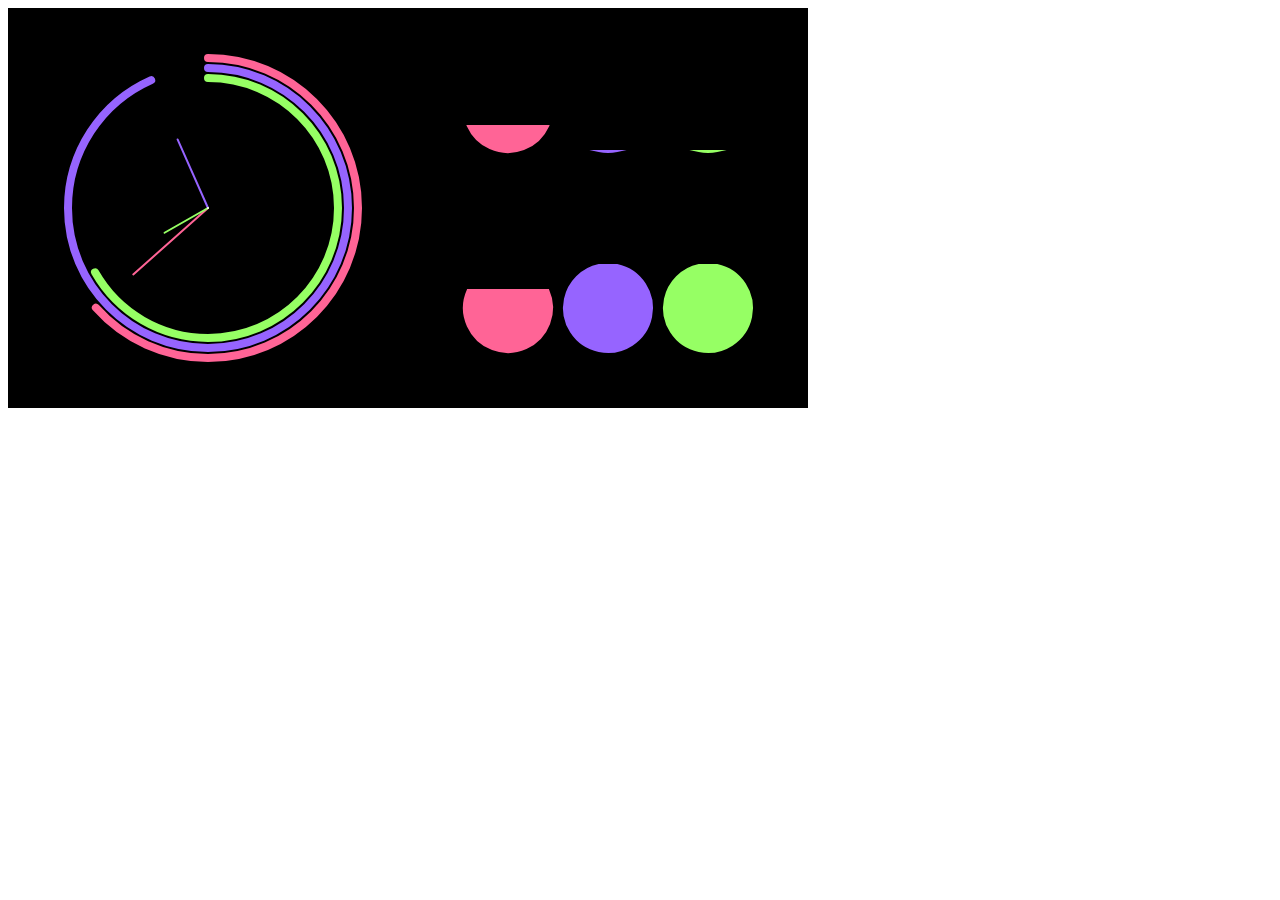
==== Clock/index.html @ 978b57fd "Add files via upload" ====
<!DOCTYPE html>
<html>
<head>
	<meta charset="UTF-8">
	<meta http-equiv="X-UA-Compatible" content="IE=edge">
	<meta name="viewport" content="width=device-width, initial-scale=1">

	<title>codingtrain</title>

	<script src="libraries/p5.js"></script>
	<script src="libraries/p5.dom.js"></script>
	<script src="libraries/p5.sound.js"></script>
	<script src="sketch.js"></script>
</head>
<body>
</body>
</html>
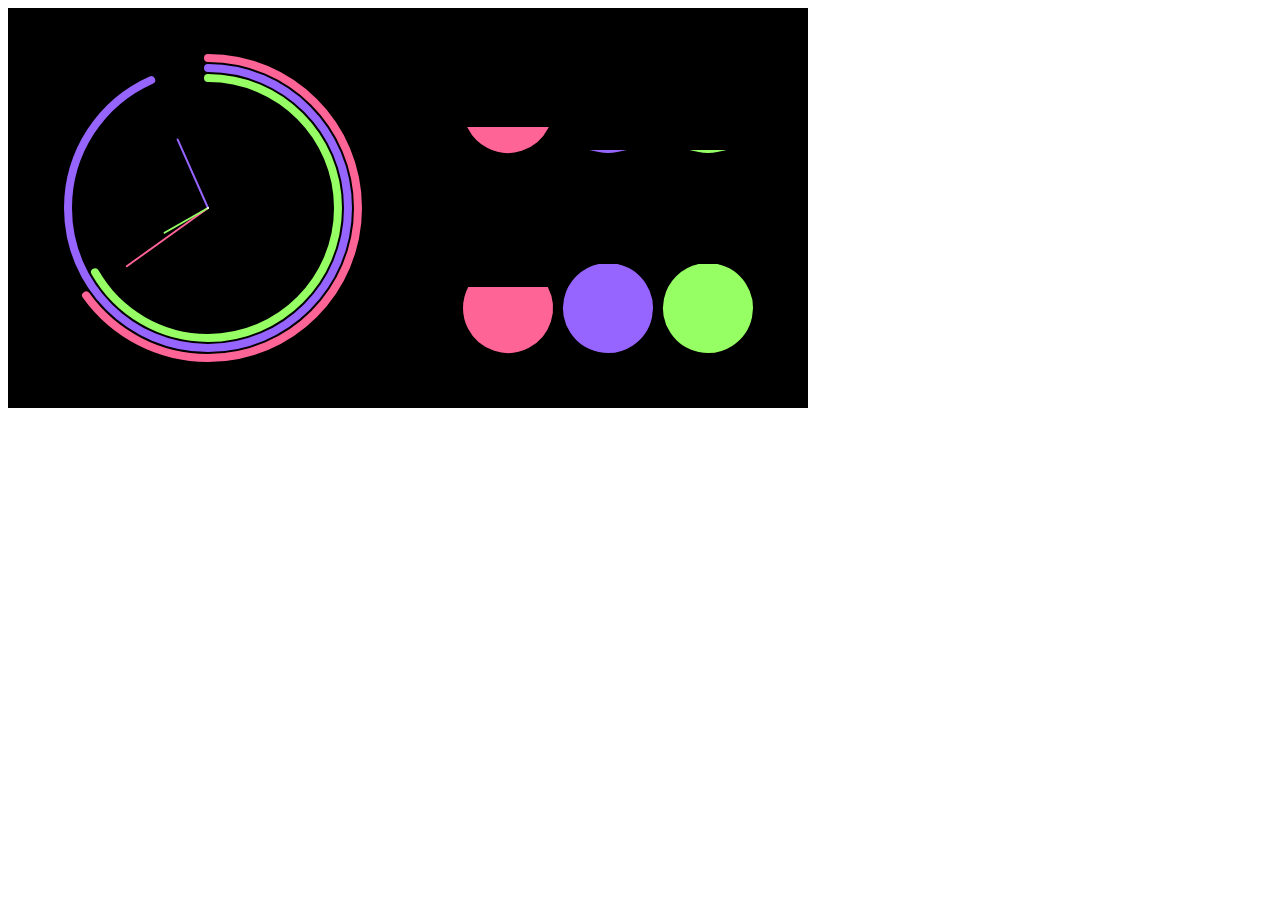
==== commit 709049f2: "Update index.html" ====
--- a/Clock/index.html
+++ b/Clock/index.html
@@ -5,7 +5,7 @@
 	<meta http-equiv="X-UA-Compatible" content="IE=edge">
 	<meta name="viewport" content="width=device-width, initial-scale=1">
 
-	<title>codingtrain</title>
+	<title>Clock</title>
 
 	<script src="libraries/p5.js"></script>
 	<script src="libraries/p5.dom.js"></script>
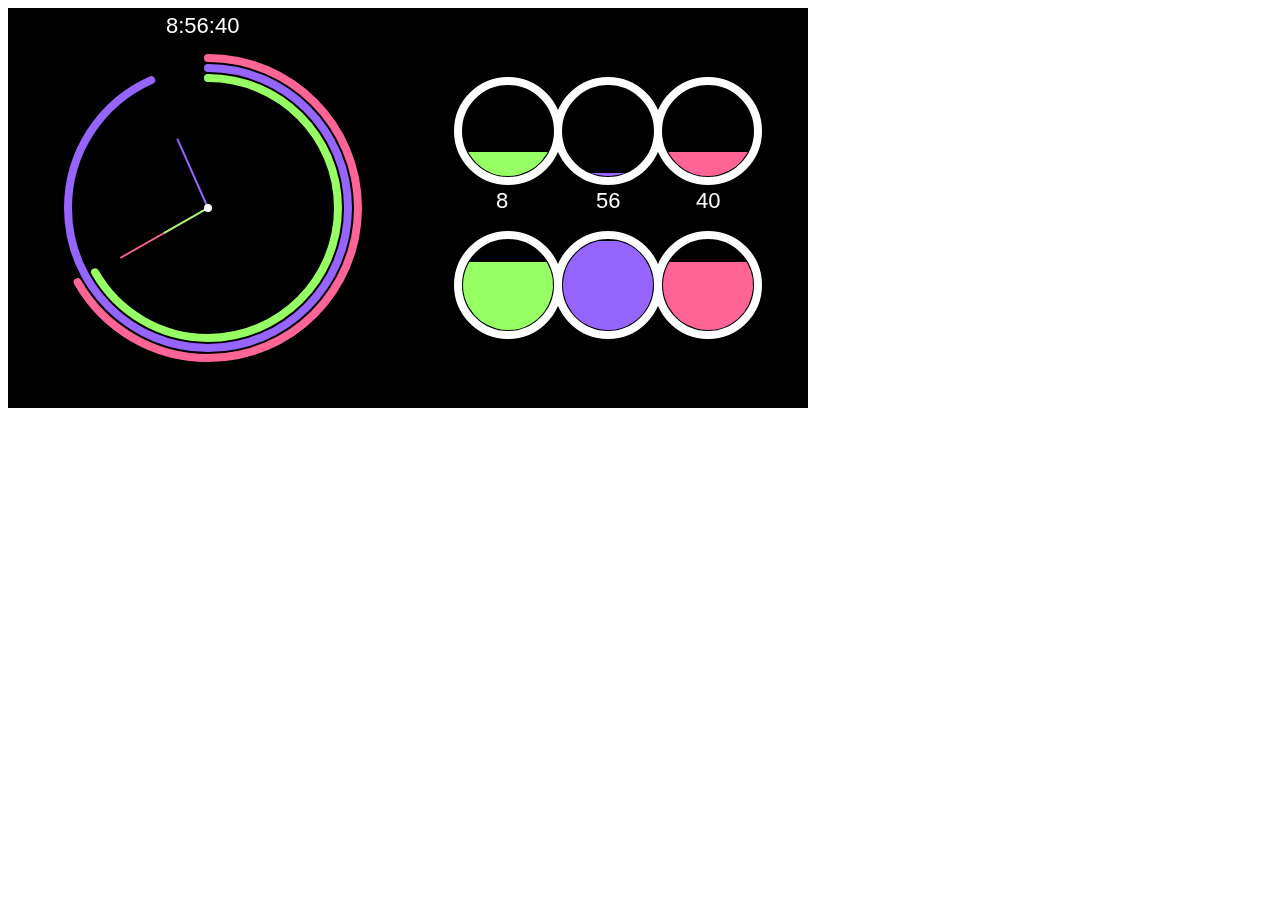
==== commit 1dd381f2: "Add files via upload" ====
--- a/Clock/index.html
+++ b/Clock/index.html
@@ -9,8 +9,8 @@
 
 	<script src="libraries/p5.js"></script>
 	<script src="libraries/p5.dom.js"></script>
-	<script src="libraries/p5.sound.js"></script>
 	<script src="sketch.js"></script>
+	
 </head>
 <body>
 </body>
